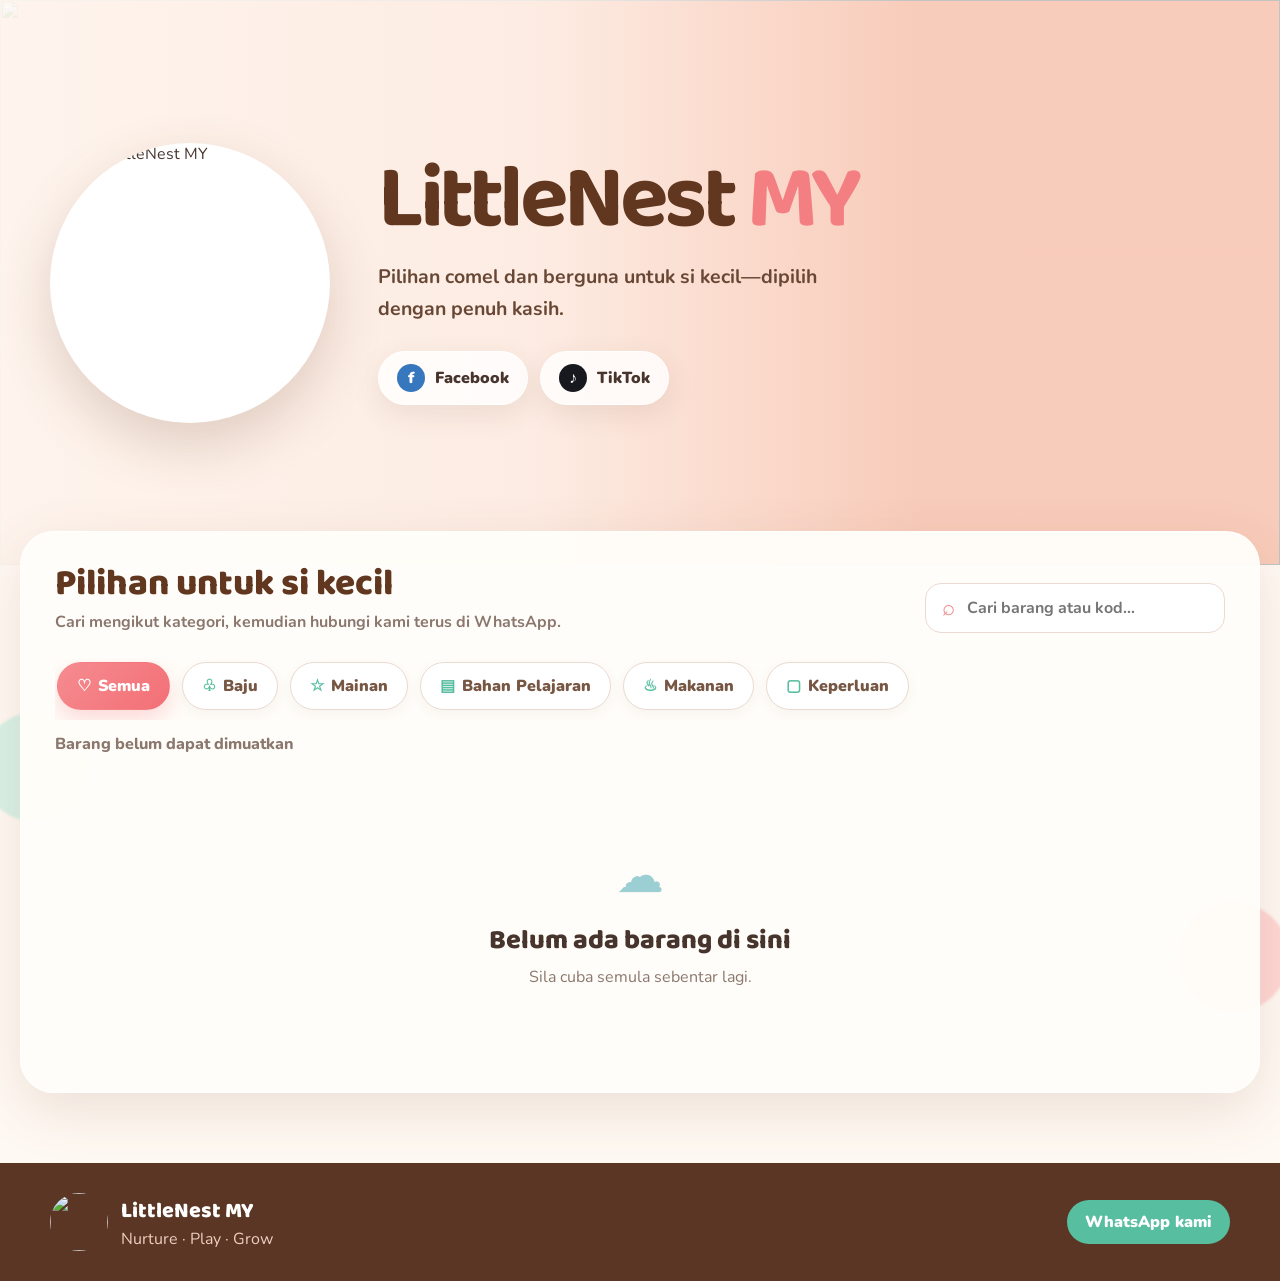
==== index.html @ b694c058 "Publish LittleNest storefront and Manager" ====
<!doctype html>
<html lang="ms">
<head>
  <meta charset="utf-8">
  <meta name="viewport" content="width=device-width,initial-scale=1">
  <meta name="theme-color" content="#f7a6a8">
  <meta name="description" content="LittleNest MY — pilihan ceria untuk si kecil.">
  <title>LittleNest MY | Kedai Si Kecil</title>
  <link rel="preconnect" href="https://fonts.googleapis.com">
  <link rel="preconnect" href="https://fonts.gstatic.com" crossorigin>
  <link href="https://fonts.googleapis.com/css2?family=Baloo+2:wght@600;700;800&family=Nunito:wght@400;600;700;800;900&display=swap" rel="stylesheet">
  <link rel="stylesheet" href="styles.css?v=1">
  <link rel="stylesheet" href="fixes.css?v=1">
</head>
<body class="shop-page">
  <header class="shop-hero">
    <img class="hero-background" src="assets/nursery-hero.png" alt="" aria-hidden="true">
    <div class="hero-scrim"></div>
    <div class="hero-content">
      <img class="shop-logo" src="assets/littlenest-logo.png" alt="Logo LittleNest MY">
      <div class="hero-copy">
        <h1>LittleNest <span>MY</span></h1>
        <p>Pilihan comel dan berguna untuk si kecil—dipilih dengan penuh kasih.</p>
        <nav class="social-links" aria-label="Media sosial LittleNest MY">
          <a href="https://www.facebook.com/littlenestmy" target="_blank" rel="noopener"><span class="social-icon fb">f</span>Facebook</a>
          <a href="https://www.tiktok.com/@latifah.aliani1?_r=1&_t=ZS-98s2zbFcifA" target="_blank" rel="noopener"><span class="social-icon tt">♪</span>TikTok</a>
        </nav>
      </div>
    </div>
  </header>

  <main>
    <section class="catalog-shell" aria-labelledby="catalog-title">
      <div class="catalog-heading">
        <div><h2 id="catalog-title">Pilihan untuk si kecil</h2><p>Cari mengikut kategori, kemudian hubungi kami terus di WhatsApp.</p></div>
        <label class="shop-search"><span aria-hidden="true">⌕</span><input id="shop-search" type="search" placeholder="Cari barang atau kod…"></label>
      </div>
      <div class="category-tabs" id="category-tabs" aria-label="Kategori barang"></div>
      <p class="result-count" id="result-count"></p>
      <div class="product-grid" id="product-grid" aria-live="polite"></div>
      <div class="empty-state hidden" id="empty-state"><span>☁</span><h3>Belum ada barang di sini</h3><p>Cuba kategori lain atau datang semula nanti.</p></div>
    </section>
  </main>

  <footer class="shop-footer">
    <img src="assets/littlenest-logo.png" alt="">
    <div><strong>LittleNest MY</strong><p>Nurture · Play · Grow</p></div>
    <a href="https://wa.me/6011137302324" target="_blank" rel="noopener">WhatsApp kami</a>
  </footer>

  <script src="config.js?v=1"></script>
  <script type="module" src="shop.js?v=1"></script>
</body>
</html>
---- styles.css ----
:root{--cream:#fff9f3;--paper:#fffdf9;--pink:#f47f83;--pink-soft:#ffd7d4;--peach:#ffc58f;--mint:#58bea0;--mint-soft:#d9f2e7;--yellow:#f5c75f;--blue:#9ccfd3;--cocoa:#61371f;--ink:#47352d;--muted:#8b776d;--line:#eadbd1;--shadow:0 18px 55px rgba(125,79,52,.14);--radius:24px;--font-ui:"Nunito",sans-serif;--font-display:"Baloo 2",sans-serif}*{box-sizing:border-box}html{scroll-behavior:smooth}body{margin:0;font-family:var(--font-ui);color:var(--ink);background:var(--cream)}button,input,select{font:inherit}button,a{transition:.2s ease}a{color:inherit;text-decoration:none}.hidden{display:none!important}.shop-hero{position:relative;min-height:565px;overflow:hidden;background:#f8c9b7}.hero-background{position:absolute;inset:0;width:100%;height:100%;object-fit:cover}.hero-scrim{position:absolute;inset:0;background:linear-gradient(90deg,rgba(255,249,243,.9) 0%,rgba(255,249,243,.72) 42%,rgba(255,249,243,.05) 72%)}.hero-content{position:relative;z-index:1;width:min(1180px,calc(100% - 48px));min-height:565px;margin:auto;display:flex;align-items:center;gap:48px}.shop-logo{width:280px;aspect-ratio:1;border-radius:50%;box-shadow:0 22px 55px rgba(107,61,36,.2);background:#fff}.hero-copy{max-width:545px}.hero-copy h1{font-family:var(--font-display);font-size:clamp(3.5rem,7vw,6.2rem);line-height:.9;margin:0 0 20px;color:var(--cocoa);letter-spacing:-.05em}.hero-copy h1 span{color:var(--pink)}.hero-copy p{font-size:1.22rem;line-height:1.65;max-width:500px;font-weight:700;color:#684735;margin:0 0 26px}.social-links{display:flex;gap:12px;flex-wrap:wrap}.social-links a{display:flex;align-items:center;gap:10px;padding:12px 18px;background:rgba(255,255,255,.8);border:1px solid rgba(255,255,255,.9);border-radius:999px;font-weight:900;box-shadow:0 9px 28px rgba(91,58,39,.1)}.social-links a:hover{transform:translateY(-2px);background:#fff}.social-icon{display:grid;place-items:center;width:28px;height:28px;border-radius:50%;color:#fff;font-weight:900}.social-icon.fb{background:#3777bd}.social-icon.tt{background:#17191e}.catalog-shell{width:min(1240px,calc(100% - 40px));margin:-34px auto 70px;position:relative;background:rgba(255,253,249,.96);border:1px solid rgba(255,255,255,.9);border-radius:34px;padding:34px;box-shadow:var(--shadow)}.catalog-shell:before,.catalog-shell:after{content:"";position:absolute;z-index:-1;width:110px;height:110px;border-radius:50%;filter:blur(1px)}.catalog-shell:before{background:var(--mint-soft);left:-40px;top:180px}.catalog-shell:after{background:var(--pink-soft);right:-30px;bottom:80px}.catalog-heading{display:flex;justify-content:space-between;gap:24px;align-items:end;margin-bottom:26px}.catalog-heading h2{font:800 2.3rem/1 var(--font-display);color:var(--cocoa);margin:0}.catalog-heading p{margin:8px 0 0;color:var(--muted);font-weight:700}.shop-search,.manager-search{display:flex;align-items:center;gap:10px;border:1px solid var(--line);background:#fff;border-radius:16px;padding:0 16px;height:50px;min-width:300px}.shop-search span,.manager-search span{font-size:1.4rem;color:var(--pink)}.shop-search input,.manager-search input{border:0;outline:0;background:transparent;width:100%;font-weight:700;color:var(--ink)}.category-tabs{display:flex;gap:12px;overflow-x:auto;padding:3px 2px 10px;scrollbar-width:thin}.category-tabs button{border:1px solid var(--line);background:#fff;color:#775743;border-radius:999px;padding:12px 19px;font-weight:900;white-space:nowrap;cursor:pointer;box-shadow:0 4px 13px rgba(99,62,38,.05)}.category-tabs button span{margin-right:7px;color:var(--mint)}.category-tabs button:hover{transform:translateY(-2px);border-color:var(--pink)}.category-tabs button.active{background:linear-gradient(135deg,#f58c90,#f36f76);border-color:transparent;color:#fff;box-shadow:0 10px 22px rgba(244,127,131,.28)}.category-tabs button.active span{color:#fff}.result-count{font-weight:800;color:var(--muted);margin:13px 0 18px}.product-grid{display:grid;grid-template-columns:repeat(4,minmax(0,1fr));gap:20px}.product-card{background:#fff;border:1px solid #eee0d8;border-radius:22px;overflow:hidden;display:flex;flex-direction:column;box-shadow:0 10px 30px rgba(105,67,43,.08);min-width:0}.product-card:hover{transform:translateY(-5px);box-shadow:0 18px 36px rgba(105,67,43,.14)}.product-image{position:relative;aspect-ratio:1/1;background:#f8eee7;overflow:hidden}.product-image img{width:100%;height:100%;object-fit:cover}.sold-out .product-image img{filter:grayscale(.85) brightness(.75)}.sold-label{position:absolute;inset:50% auto auto 50%;transform:translate(-50%,-50%);padding:10px 18px;background:rgba(57,49,46,.86);color:#fff;border-radius:999px;font-weight:900;white-space:nowrap}.product-info{padding:17px;display:flex;flex-direction:column;flex:1}.product-code{font-size:.78rem;color:var(--muted);font-weight:900;letter-spacing:.05em}.product-info h3{font-size:1rem;line-height:1.4;margin:7px 0 12px;min-height:2.8em}.product-price{color:var(--pink);font-size:1.3rem;margin-top:auto}.product-stock{margin:6px 0 13px;color:var(--mint);font-weight:800}.product-stock.zero{color:#d96565}.whatsapp-button{display:flex;align-items:center;justify-content:center;gap:8px;background:linear-gradient(135deg,#4bc18f,#5bbf9f);color:#fff;border-radius:12px;padding:11px;font-weight:900}.whatsapp-button:hover{filter:saturate(1.1);transform:translateY(-1px)}.whatsapp-button.disabled{pointer-events:none;background:#d7d3d1;color:#9c9693}.empty-state{text-align:center;padding:70px 20px}.empty-state>span{font-size:3rem;color:var(--blue)}.empty-state h3{font:800 1.7rem var(--font-display);margin:10px 0 4px}.empty-state p{margin:0;color:var(--muted)}.shop-footer{display:flex;align-items:center;gap:13px;padding:30px max(24px,calc((100% - 1180px)/2));background:#5b3624;color:#fff}.shop-footer img{width:58px;height:58px;border-radius:50%}.shop-footer strong{font:800 1.35rem var(--font-display)}.shop-footer p{margin:0;color:#edcec0}.shop-footer a{margin-left:auto;background:var(--mint);padding:11px 18px;border-radius:999px;font-weight:900}
.manager-page{background:#fff8f3;min-height:100vh}.manager-login{min-height:100vh;display:grid;place-items:center;position:relative;overflow:hidden;background:#f8c9b7}.login-scene{position:absolute;inset:0;background:url("assets/nursery-hero.png") center/cover}.login-scene:after{content:"";position:absolute;inset:0;background:rgba(255,248,243,.42);backdrop-filter:blur(2px)}.login-card{position:relative;width:min(440px,calc(100% - 32px));padding:34px;background:rgba(255,255,255,.94);border:1px solid rgba(255,255,255,.9);border-radius:30px;box-shadow:0 24px 70px rgba(110,67,42,.22);text-align:center}.login-card img{width:112px;height:112px;border-radius:50%;box-shadow:0 9px 25px rgba(99,57,34,.15)}.login-card h1{font:800 2.25rem var(--font-display);margin:12px 0 0;color:var(--cocoa)}.login-card>p{margin:3px 0 24px;color:var(--muted);font-weight:700}.login-card label,.product-drawer label{display:grid;text-align:left;gap:7px;font-weight:900;font-size:.88rem;margin:14px 0}.login-card input,.product-drawer input,.product-drawer select{width:100%;border:1px solid var(--line);border-radius:13px;padding:13px 14px;background:#fff;outline:0;color:var(--ink)}.login-card input:focus,.product-drawer input:focus,.product-drawer select:focus{border-color:var(--pink);box-shadow:0 0 0 4px rgba(244,127,131,.12)}.primary-button{border:0;border-radius:13px;padding:13px 19px;background:linear-gradient(135deg,#f58c90,#f16e77);color:#fff;font-weight:900;cursor:pointer;box-shadow:0 9px 20px rgba(244,127,131,.22)}.primary-button:hover{transform:translateY(-1px);filter:saturate(1.08)}.login-card .primary-button{width:100%;margin-top:5px}.form-note{min-height:20px!important;margin:9px 0!important;color:#d64f54!important}.install-button{border:1px solid var(--pink);background:transparent;color:#d85e65;border-radius:12px;padding:10px 15px;font-weight:900;cursor:pointer}.login-card .install-button{width:100%;margin:8px 0 16px}.login-card>a{font-weight:800;color:#a66d52}.manager-app{display:grid;grid-template-columns:245px 1fr;min-height:100vh}.manager-sidebar{position:sticky;top:0;height:100vh;padding:24px 16px;background:#fffdf9;border-right:1px solid var(--line);display:flex;flex-direction:column}.manager-brand{display:flex;align-items:center;gap:10px;padding:2px 4px 22px}.manager-brand img{width:56px;height:56px;border-radius:50%}.manager-brand strong{font:800 1.3rem var(--font-display);color:var(--cocoa)}.manager-brand span,.manager-header h1 span{color:var(--pink)}.manager-sidebar nav{display:grid;gap:9px}.manager-sidebar nav>*{display:flex;align-items:center;gap:12px;border:0;background:transparent;color:#6b574b;border-radius:14px;padding:13px;font-weight:900;text-align:left;cursor:pointer}.manager-sidebar nav .active{background:#fff0eb;color:#e35e64}.sidebar-art{margin-top:auto;text-align:center;padding:24px 10px;background:linear-gradient(155deg,#fff1e6,#e3f5ee);border-radius:22px;color:#8c654f}.sidebar-art span{font-size:3rem;color:var(--yellow);filter:drop-shadow(0 7px 8px rgba(130,88,42,.18))}.sidebar-art p{font-size:.74rem;font-weight:900}.manager-user{display:flex;align-items:center;gap:9px;margin-top:12px;padding:11px;border:1px solid var(--line);border-radius:16px}.manager-user>span{display:grid;place-items:center;width:34px;height:34px;border-radius:50%;background:var(--mint-soft);color:#328d74;font-weight:900}.manager-user div{display:grid;min-width:0}.manager-user strong{font-size:.8rem}.manager-user small{max-width:115px;overflow:hidden;text-overflow:ellipsis}.manager-user button{margin-left:auto;border:0;background:none;cursor:pointer}.manager-main{padding:34px;min-width:0;background:radial-gradient(circle at 95% 5%,rgba(217,242,231,.8),transparent 22%),#fffaf6}.manager-header{display:flex;align-items:center;justify-content:space-between;gap:20px;margin-bottom:24px}.manager-header h1{font:800 2.65rem/1 var(--font-display);margin:0;color:var(--cocoa)}.manager-header p{margin:5px 0 0;color:var(--muted);font-weight:700}.manager-header-actions{display:flex;align-items:center;gap:10px}.manager-header-actions>a{font-weight:900;color:#418d7b;padding:10px}.manager-controls{display:grid;grid-template-columns:minmax(260px,1fr) auto auto;gap:15px;align-items:center;background:#fff;border:1px solid var(--line);border-radius:20px;padding:16px;margin-bottom:18px}.manager-search{min-width:0}.category-tabs.compact{max-width:610px;padding-bottom:3px}.category-tabs.compact button{padding:9px 13px;font-size:.83rem}.manager-total{display:flex;align-items:center;gap:10px;padding:8px 12px;border-left:1px solid var(--line)}.manager-total small{font-weight:800;color:var(--muted)}.manager-total strong{font:800 1.8rem var(--font-display);color:var(--pink)}.manager-list-shell{background:#fff;border:1px solid var(--line);border-radius:20px;overflow:hidden;box-shadow:0 13px 34px rgba(105,67,43,.06)}.manager-list-head,.manager-row{display:grid;grid-template-columns:minmax(280px,2fr) .7fr .8fr 1fr .8fr 1.25fr;gap:14px;align-items:center}.manager-list-head{padding:13px 17px;background:#fff5ef;color:#846e61;text-transform:uppercase;font-size:.68rem;font-weight:900;letter-spacing:.06em}.manager-row{padding:12px 17px;border-top:1px solid #f0e5de;font-size:.84rem}.manager-product{display:flex;align-items:center;gap:11px;min-width:0}.manager-product img{width:54px;height:54px;border-radius:12px;object-fit:cover;background:#f8eee7}.manager-product div{display:grid;min-width:0}.manager-product small{color:var(--pink);font-weight:900}.manager-product strong{overflow:hidden;text-overflow:ellipsis;white-space:nowrap}.row-price{color:#d85e65}.stock-control{display:flex;align-items:center;gap:7px}.stock-control button{width:27px;height:27px;border:1px solid var(--line);border-radius:8px;background:#fff;cursor:pointer;font-weight:900;color:#4c9f85}.status{justify-self:start;padding:6px 9px;border-radius:999px;font-size:.7rem;font-weight:900}.status.active{background:#e0f3e9;color:#31805f}.status.hidden-status{background:#eeeae7;color:#7d746f}.row-actions{display:flex;gap:6px;flex-wrap:wrap}.row-actions button{border:1px solid #eadbd1;background:#fff;border-radius:8px;padding:6px 8px;font-weight:900;font-size:.7rem;cursor:pointer;color:#6d594e}.row-actions button:hover{border-color:var(--pink);color:var(--pink)}.row-actions .delete{color:#d45358}.drawer-backdrop{position:fixed;inset:0;background:rgba(75,48,34,.28);z-index:20;backdrop-filter:blur(2px)}.product-drawer{position:fixed;z-index:21;right:0;top:0;width:min(440px,100%);height:100vh;background:#fffdfb;box-shadow:-18px 0 60px rgba(96,60,38,.18);transform:translateX(102%);transition:.25s ease;overflow:auto}.product-drawer.open{transform:translateX(0)}.product-drawer>header{position:sticky;top:0;background:rgba(255,253,251,.95);backdrop-filter:blur(12px);display:flex;justify-content:space-between;align-items:start;padding:24px 25px 17px;border-bottom:1px solid var(--line);z-index:1}.product-drawer h2{font:800 1.65rem var(--font-display);margin:0;color:var(--pink)}.product-drawer header p{margin:2px 0;color:var(--muted);font-size:.82rem}.product-drawer header button{border:0;background:none;font-size:1.7rem;cursor:pointer;color:#87746a}.product-drawer form{padding:8px 25px 25px}.form-pair{display:grid;grid-template-columns:1fr 1fr;gap:12px}.image-fieldset{border:0;padding:0;margin:18px 0}.image-fieldset legend{font-size:.88rem;font-weight:900}.upload-zone{display:grid!important;place-items:center;gap:4px!important;margin-top:8px!important;padding:25px;border:2px dashed #f0b3b1;border-radius:16px;color:#866c60;cursor:pointer}.upload-zone input{display:none}.upload-zone span{font-size:2rem;color:var(--pink)}.upload-zone small{font-weight:700;color:var(--muted)}.image-preview{position:relative;margin-top:10px}.image-preview img{width:100%;height:180px;object-fit:cover;border-radius:15px}.image-preview button{position:absolute;right:8px;bottom:8px;border:0;background:#fff;color:#ce565b;border-radius:9px;padding:7px 10px;font-weight:900}.visibility-toggle{display:flex!important;align-items:center;gap:12px!important;border:1px solid var(--line);border-radius:15px;padding:13px}.visibility-toggle input{width:20px;height:20px;accent-color:var(--mint)}.visibility-toggle span{display:grid}.visibility-toggle small{color:var(--muted)}.product-drawer footer,.confirm-modal footer{display:flex;justify-content:flex-end;gap:9px;margin-top:20px}.secondary-button,.danger-button{border:1px solid var(--line);border-radius:12px;padding:11px 16px;background:#fff;font-weight:900;cursor:pointer}.danger-button{background:#da575c;border-color:#da575c;color:#fff}.confirm-modal{position:fixed;inset:0;z-index:30;display:grid;place-items:center;background:rgba(75,48,34,.35);padding:20px}.confirm-modal>div{width:min(390px,100%);background:#fff;border-radius:22px;padding:24px;box-shadow:var(--shadow)}.confirm-modal h2{font:800 1.6rem var(--font-display);margin:0}.toast{position:fixed;z-index:40;left:50%;bottom:24px;transform:translate(-50%,140%);background:#40352f;color:#fff;padding:12px 18px;border-radius:999px;font-weight:900;transition:.25s}.toast.show{transform:translate(-50%,0)}.toast.error{background:#cc4e54}.install-help-dialog{border:0;border-radius:24px;padding:0;box-shadow:var(--shadow);max-width:390px}.install-help-dialog::backdrop{background:rgba(73,48,35,.35)}.install-help-dialog>div{padding:28px;text-align:center}.install-help-dialog img{width:90px;border-radius:50%}.install-help-dialog h2{font:800 1.6rem var(--font-display);margin:8px}.install-help-dialog p{color:var(--muted);line-height:1.55}.install-help-dialog button{border:0;border-radius:11px;background:var(--pink);color:#fff;padding:10px 22px;font-weight:900}
@media(max-width:1100px){.product-grid{grid-template-columns:repeat(3,1fr)}.manager-app{grid-template-columns:76px 1fr}.manager-sidebar{padding:18px 9px}.manager-brand strong,.manager-sidebar nav span,.sidebar-art,.manager-user div{display:none}.manager-brand{justify-content:center}.manager-sidebar nav>*{justify-content:center;font-size:1.15rem}.manager-user{justify-content:center;padding:7px}.manager-user button{display:none}.manager-controls{grid-template-columns:1fr}.category-tabs.compact{max-width:100%}.manager-total{border-left:0}.manager-list-head{display:none}.manager-row{grid-template-columns:minmax(220px,2fr) .7fr .8fr 1fr}.manager-row>span.status,.manager-row>span:not(.status){display:none}.row-actions{grid-column:1/-1}.manager-header{align-items:start}.manager-header-actions{flex-wrap:wrap;justify-content:flex-end}}
@media(max-width:780px){.shop-hero,.hero-content{min-height:680px}.hero-background{object-position:60% center}.hero-scrim{background:linear-gradient(rgba(255,249,243,.5),rgba(255,249,243,.93) 55%,rgba(255,249,243,.98))}.hero-content{flex-direction:column;justify-content:end;text-align:center;padding:70px 0 60px;gap:17px}.shop-logo{width:180px}.hero-copy h1{font-size:3.8rem}.hero-copy p{font-size:1rem}.social-links{justify-content:center}.catalog-shell{width:calc(100% - 22px);padding:21px;margin-top:-25px}.catalog-heading{display:grid}.shop-search{min-width:0}.product-grid{grid-template-columns:repeat(2,1fr);gap:12px}.product-info{padding:13px}.product-info h3{font-size:.9rem}.shop-footer{align-items:flex-start;flex-wrap:wrap}.shop-footer a{width:100%;margin:8px 0 0;text-align:center}.manager-main{padding:18px}.manager-header{display:grid}.manager-header-actions{justify-content:flex-start}.manager-header h1{font-size:2rem}.manager-row{grid-template-columns:1fr auto auto;padding:11px}.manager-row>span,.manager-row>.row-price{display:none}.manager-product strong{white-space:normal}.manager-controls{padding:12px}.manager-header-actions .install-button,.manager-header-actions>a{display:none}}
@media(max-width:520px){.hero-content{width:calc(100% - 28px)}.hero-copy h1{font-size:3.15rem}.catalog-heading h2{font-size:1.9rem}.product-grid{grid-template-columns:1fr}.product-card{display:grid;grid-template-columns:125px 1fr}.product-image{height:100%;aspect-ratio:auto}.product-info h3{min-height:0}.manager-app{grid-template-columns:1fr;padding-bottom:68px}.manager-sidebar{position:fixed;z-index:10;top:auto;bottom:0;width:100%;height:64px;display:flex;flex-direction:row;align-items:center;border-right:0;border-top:1px solid var(--line);padding:8px 15px}.manager-brand,.manager-user{display:none}.manager-sidebar nav{width:100%;grid-template-columns:1fr 1fr}.manager-sidebar nav>*{padding:9px}.manager-main{padding:15px}.manager-header-actions .primary-button{width:100%}.manager-row{grid-template-columns:1fr auto}.stock-control{grid-row:2;grid-column:2}.row-actions{grid-column:1/-1}.form-pair{grid-template-columns:1fr}}
@media(prefers-reduced-motion:reduce){*,*:before,*:after{scroll-behavior:auto!important;transition:none!important}}
---- fixes.css ----
body{overflow-x:hidden}
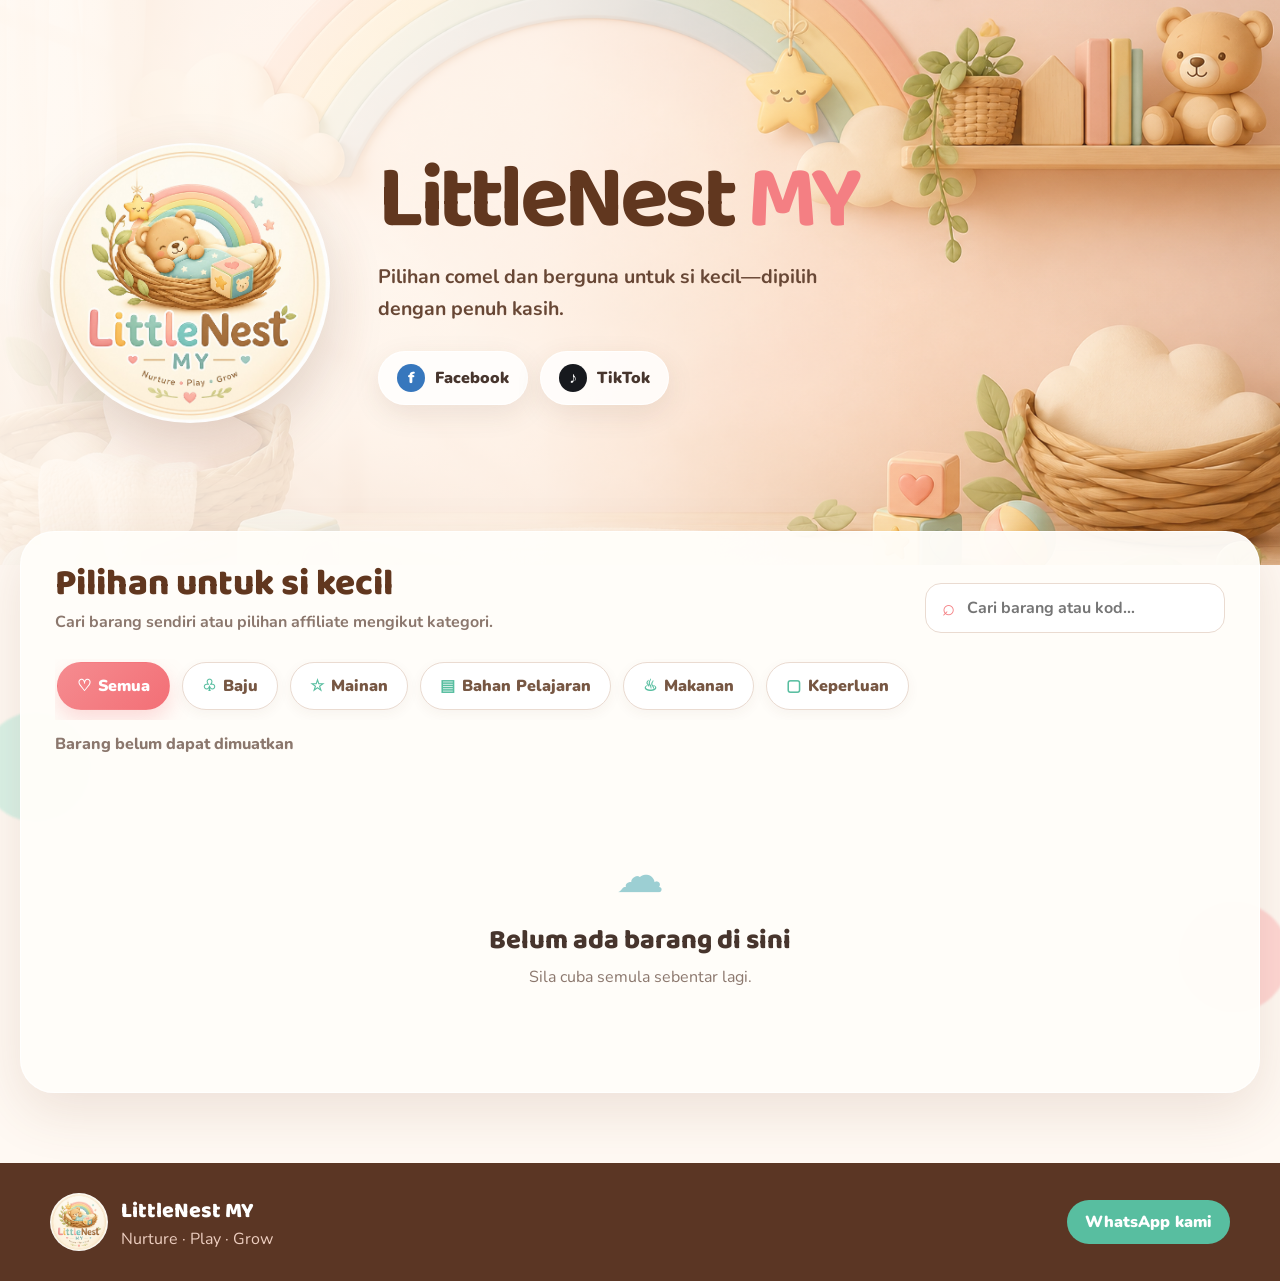
==== commit a0720932: "Add six baby clothing products" ====
--- a/index.html
+++ b/index.html
@@ -9,8 +9,8 @@
   <link rel="preconnect" href="https://fonts.googleapis.com">
   <link rel="preconnect" href="https://fonts.gstatic.com" crossorigin>
   <link href="https://fonts.googleapis.com/css2?family=Baloo+2:wght@600;700;800&family=Nunito:wght@400;600;700;800;900&display=swap" rel="stylesheet">
-  <link rel="stylesheet" href="styles.css?v=1">
-  <link rel="stylesheet" href="fixes.css?v=1">
+  <link rel="stylesheet" href="styles.css?v=4">
+  <link rel="stylesheet" href="fixes.css?v=4">
 </head>
 <body class="shop-page">
   <header class="shop-hero">
@@ -32,7 +32,7 @@
   <main>
     <section class="catalog-shell" aria-labelledby="catalog-title">
       <div class="catalog-heading">
-        <div><h2 id="catalog-title">Pilihan untuk si kecil</h2><p>Cari mengikut kategori, kemudian hubungi kami terus di WhatsApp.</p></div>
+        <div><h2 id="catalog-title">Pilihan untuk si kecil</h2><p>Cari barang sendiri atau pilihan affiliate mengikut kategori.</p></div>
         <label class="shop-search"><span aria-hidden="true">⌕</span><input id="shop-search" type="search" placeholder="Cari barang atau kod…"></label>
       </div>
       <div class="category-tabs" id="category-tabs" aria-label="Kategori barang"></div>
@@ -45,10 +45,9 @@
   <footer class="shop-footer">
     <img src="assets/littlenest-logo.png" alt="">
     <div><strong>LittleNest MY</strong><p>Nurture · Play · Grow</p></div>
-    <a href="https://wa.me/6011137302324" target="_blank" rel="noopener">WhatsApp kami</a>
+    <a href="https://wa.me/601137302324" target="_blank" rel="noopener">WhatsApp kami</a>
   </footer>
-
-  <script src="config.js?v=1"></script>
-  <script type="module" src="shop.js?v=1"></script>
+  <script src="config.js?v=5"></script>
+  <script type="module" src="shop.js?v=7"></script>
 </body>
 </html>
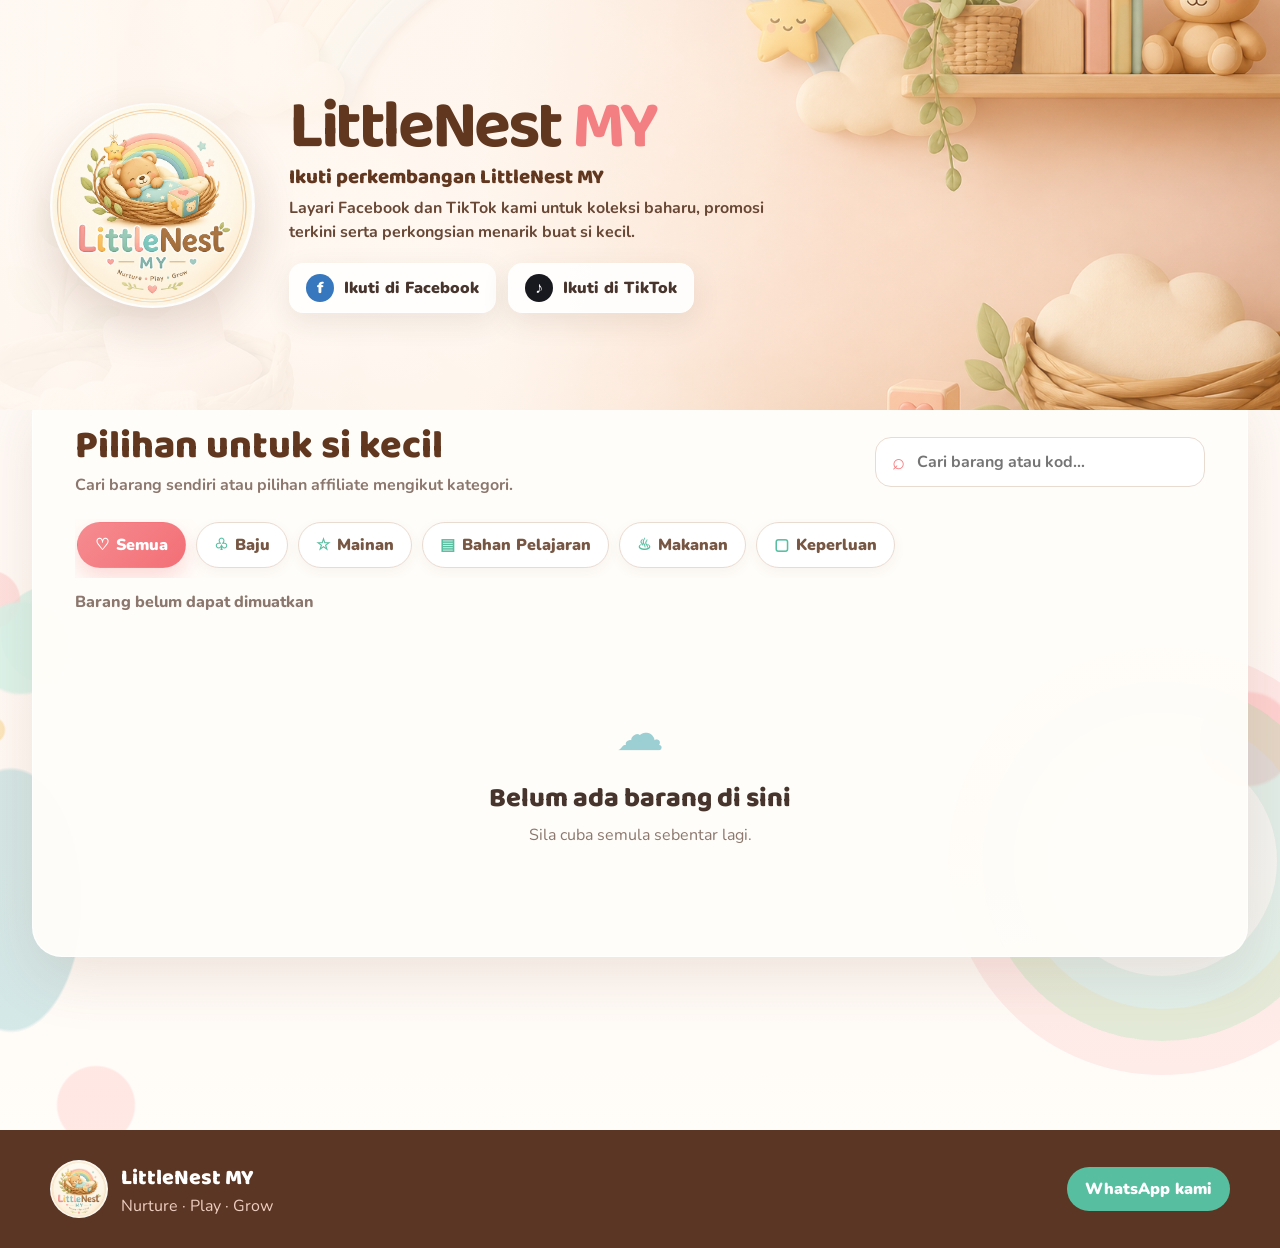
==== commit 1a0b4024: "Polish LittleNest storefront layout" ====
--- a/index.html
+++ b/index.html
@@ -9,7 +9,7 @@
   <link rel="preconnect" href="https://fonts.googleapis.com">
   <link rel="preconnect" href="https://fonts.gstatic.com" crossorigin>
   <link href="https://fonts.googleapis.com/css2?family=Baloo+2:wght@600;700;800&family=Nunito:wght@400;600;700;800;900&display=swap" rel="stylesheet">
-  <link rel="stylesheet" href="styles.css?v=4">
+  <link rel="stylesheet" href="styles.css?v=5">
   <link rel="stylesheet" href="fixes.css?v=4">
 </head>
 <body class="shop-page">
@@ -20,10 +20,11 @@
       <img class="shop-logo" src="assets/littlenest-logo.png" alt="Logo LittleNest MY">
       <div class="hero-copy">
         <h1>LittleNest <span>MY</span></h1>
-        <p>Pilihan comel dan berguna untuk si kecil—dipilih dengan penuh kasih.</p>
+        <h2>Ikuti perkembangan LittleNest MY</h2>
+        <p>Layari Facebook dan TikTok kami untuk koleksi baharu, promosi terkini serta perkongsian menarik buat si kecil.</p>
         <nav class="social-links" aria-label="Media sosial LittleNest MY">
-          <a href="https://www.facebook.com/littlenestmy" target="_blank" rel="noopener"><span class="social-icon fb">f</span>Facebook</a>
-          <a href="https://www.tiktok.com/@latifah.aliani1?_r=1&_t=ZS-98s2zbFcifA" target="_blank" rel="noopener"><span class="social-icon tt">♪</span>TikTok</a>
+          <a href="https://www.facebook.com/littlenestmy" target="_blank" rel="noopener"><span class="social-icon fb">f</span>Ikuti di Facebook</a>
+          <a href="https://www.tiktok.com/@latifah.aliani1?_r=1&_t=ZS-98s2zbFcifA" target="_blank" rel="noopener"><span class="social-icon tt">♪</span>Ikuti di TikTok</a>
         </nav>
       </div>
     </div>
@@ -47,7 +48,7 @@
     <div><strong>LittleNest MY</strong><p>Nurture · Play · Grow</p></div>
     <a href="https://wa.me/601137302324" target="_blank" rel="noopener">WhatsApp kami</a>
   </footer>
-  <script src="config.js?v=5"></script>
-  <script type="module" src="shop.js?v=7"></script>
+  <script src="config.js?v=6"></script>
+  <script type="module" src="shop.js?v=8"></script>
 </body>
 </html>
--- a/styles.css
+++ b/styles.css
@@ -3,4 +3,75 @@
 @media(max-width:1100px){.product-grid{grid-template-columns:repeat(3,1fr)}.manager-app{grid-template-columns:76px 1fr}.manager-sidebar{padding:18px 9px}.manager-brand strong,.manager-sidebar nav span,.sidebar-art,.manager-user div{display:none}.manager-brand{justify-content:center}.manager-sidebar nav>*{justify-content:center;font-size:1.15rem}.manager-user{justify-content:center;padding:7px}.manager-user button{display:none}.manager-controls{grid-template-columns:1fr}.category-tabs.compact{max-width:100%}.manager-total{border-left:0}.manager-list-head{display:none}.manager-row{grid-template-columns:minmax(220px,2fr) .7fr .8fr 1fr}.manager-row>span.status,.manager-row>span:not(.status){display:none}.row-actions{grid-column:1/-1}.manager-header{align-items:start}.manager-header-actions{flex-wrap:wrap;justify-content:flex-end}}
 @media(max-width:780px){.shop-hero,.hero-content{min-height:680px}.hero-background{object-position:60% center}.hero-scrim{background:linear-gradient(rgba(255,249,243,.5),rgba(255,249,243,.93) 55%,rgba(255,249,243,.98))}.hero-content{flex-direction:column;justify-content:end;text-align:center;padding:70px 0 60px;gap:17px}.shop-logo{width:180px}.hero-copy h1{font-size:3.8rem}.hero-copy p{font-size:1rem}.social-links{justify-content:center}.catalog-shell{width:calc(100% - 22px);padding:21px;margin-top:-25px}.catalog-heading{display:grid}.shop-search{min-width:0}.product-grid{grid-template-columns:repeat(2,1fr);gap:12px}.product-info{padding:13px}.product-info h3{font-size:.9rem}.shop-footer{align-items:flex-start;flex-wrap:wrap}.shop-footer a{width:100%;margin:8px 0 0;text-align:center}.manager-main{padding:18px}.manager-header{display:grid}.manager-header-actions{justify-content:flex-start}.manager-header h1{font-size:2rem}.manager-row{grid-template-columns:1fr auto auto;padding:11px}.manager-row>span,.manager-row>.row-price{display:none}.manager-product strong{white-space:normal}.manager-controls{padding:12px}.manager-header-actions .install-button,.manager-header-actions>a{display:none}}
 @media(max-width:520px){.hero-content{width:calc(100% - 28px)}.hero-copy h1{font-size:3.15rem}.catalog-heading h2{font-size:1.9rem}.product-grid{grid-template-columns:1fr}.product-card{display:grid;grid-template-columns:125px 1fr}.product-image{height:100%;aspect-ratio:auto}.product-info h3{min-height:0}.manager-app{grid-template-columns:1fr;padding-bottom:68px}.manager-sidebar{position:fixed;z-index:10;top:auto;bottom:0;width:100%;height:64px;display:flex;flex-direction:row;align-items:center;border-right:0;border-top:1px solid var(--line);padding:8px 15px}.manager-brand,.manager-user{display:none}.manager-sidebar nav{width:100%;grid-template-columns:1fr 1fr}.manager-sidebar nav>*{padding:9px}.manager-main{padding:15px}.manager-header-actions .primary-button{width:100%}.manager-row{grid-template-columns:1fr auto}.stock-control{grid-row:2;grid-column:2}.row-actions{grid-column:1/-1}.form-pair{grid-template-columns:1fr}}
+
+/* Hybrid catalogue: own products, Shopee and TikTok */
+.source-fieldset{border:0;padding:0;margin:16px 0}.source-fieldset legend{font-size:.88rem;font-weight:900;margin-bottom:9px}.source-selector{display:grid;grid-template-columns:repeat(3,1fr);gap:8px}.source-selector label{margin:0!important;cursor:pointer}.source-selector input{position:absolute;opacity:0;pointer-events:none}.source-selector span{min-height:92px;display:flex;flex-direction:column;align-items:center;justify-content:center;gap:2px;padding:10px 6px;border:1px solid var(--line);border-radius:15px;background:#fff;text-align:center}.source-selector b{font-size:1.25rem}.source-selector strong{font-size:.78rem}.source-selector small{font-size:.65rem;color:var(--muted);font-weight:700}.source-selector input:checked+span{border-color:var(--pink);background:#fff0ec;box-shadow:0 0 0 3px rgba(244,127,131,.12);color:#d75b62}.affiliate-link-panel{padding:3px 14px 14px;margin:5px 0 14px;border:1px solid #f2c6c2;border-radius:17px;background:linear-gradient(145deg,#fff7f3,#f4fbf8)}.lookup-button{width:100%;border:0;border-radius:12px;padding:12px 14px;background:linear-gradient(135deg,#5cc8aa,#63b9c2);color:#fff;font-weight:900;cursor:pointer}.lookup-button:disabled{opacity:.65;cursor:wait}.lookup-note{font-size:.75rem!important;line-height:1.45;color:var(--muted);font-weight:700;margin:9px 0 0!important}.lookup-note.success{color:#287d62}.lookup-note.warning{color:#b56a32}.lookup-note.loading{color:#397e86}.price-current-toggle{display:flex!important;align-items:center;gap:11px!important;padding:11px 13px;border:1px solid var(--line);border-radius:14px;background:#fff}.price-current-toggle input{width:19px;height:19px;accent-color:var(--pink)}.price-current-toggle span{display:grid}.price-current-toggle small{font-weight:700;color:var(--muted)}.source-badge{display:inline-flex;width:max-content;align-items:center;border-radius:999px;padding:3px 7px;margin-top:3px;font-size:.62rem;font-weight:900;background:#f0ebe7;color:#6e5d54}.source-badge.own{background:#e1f4eb;color:#287b60}.source-badge.shopee,.platform-label.shopee{background:#fff0e9;color:#e15324}.source-badge.tiktok,.platform-label.tiktok{background:#e9f8f7;color:#176c70}.platform-label{position:absolute;left:10px;top:10px;padding:7px 10px;border-radius:999px;font-size:.72rem;font-weight:900;box-shadow:0 5px 15px rgba(67,46,34,.12)}.affiliate-stock{font-size:.78rem;color:var(--muted)}.whatsapp-button.shopee{background:linear-gradient(135deg,#f06a3b,#ee4d2d)}.whatsapp-button.tiktok{background:linear-gradient(135deg,#25282f,#111317);box-shadow:inset 3px 0 #25f4ee,inset -3px 0 #fe2c55}.image-url-field{margin-top:-5px!important}
+
+@media(max-width:520px){.source-selector{grid-template-columns:1fr}.source-selector span{min-height:65px;display:grid;grid-template-columns:32px 1fr;text-align:left;justify-items:start}.source-selector b{grid-row:1/3}.source-selector small{grid-column:2}.product-drawer form{padding-inline:18px}.product-drawer>header{padding-inline:18px}}
+.source-selector label{position:relative}.source-selector input{left:2px;top:2px;width:1px!important;height:1px!important;pointer-events:auto}
 @media(prefers-reduced-motion:reduce){*,*:before,*:after{scroll-behavior:auto!important;transition:none!important}}
+
+/* Storefront final polish — full-width nursery hero and wider catalogue */
+.shop-page .shop-hero{min-height:410px;background:#f8c9b7}
+.shop-page .hero-background{object-position:center 48%}
+.shop-page .hero-scrim{background:linear-gradient(90deg,rgba(255,249,243,.96) 0%,rgba(255,249,243,.88) 38%,rgba(255,249,243,.22) 67%,rgba(255,249,243,.03) 100%)}
+.shop-page .hero-content{width:min(1180px,calc(100% - 56px));min-height:410px;gap:34px;padding:28px 0}
+.shop-page .shop-logo{width:205px;box-shadow:0 18px 45px rgba(107,61,36,.19)}
+.shop-page .hero-copy{max-width:535px}
+.shop-page .hero-copy h1{font-size:clamp(3.6rem,5.3vw,5.2rem);margin-bottom:7px}
+.shop-page .hero-copy h2{margin:0 0 5px;font:800 1.28rem/1.25 var(--font-display);color:var(--cocoa)}
+.shop-page .hero-copy p{font-size:1rem;line-height:1.55;max-width:515px;margin-bottom:18px}
+.shop-page .social-links a{padding:10px 16px;background:rgba(255,255,255,.9);border-color:#fff;border-radius:14px}
+.shop-page main{position:relative;isolation:isolate;overflow:hidden;min-height:720px;padding-bottom:1px;background:linear-gradient(180deg,#fffaf6 0%,#fff8f3 58%,#fffdf9 100%)}
+.shop-page main:before,.shop-page main:after{content:"";position:absolute;z-index:-1;pointer-events:none}
+.shop-page main:before{left:-44px;top:130px;width:250px;height:650px;background:radial-gradient(circle at 35px 60px,rgba(255,215,212,.72) 0 28px,transparent 30px),radial-gradient(circle at 94px 95px,rgba(217,242,231,.82) 0 48px,transparent 50px),radial-gradient(circle at 36px 190px,rgba(245,199,95,.38) 0 12px,transparent 14px),radial-gradient(ellipse at 55px 360px,rgba(156,207,211,.43) 0 70px,transparent 72px),radial-gradient(circle at 140px 565px,rgba(255,215,212,.55) 0 38px,transparent 40px)}
+.shop-page main:after{right:-96px;bottom:55px;width:360px;height:360px;border-radius:50%;border:34px solid rgba(244,127,131,.13);box-shadow:inset 0 0 0 32px rgba(245,199,95,.13),inset 0 0 0 65px rgba(88,190,160,.12),inset 0 0 0 98px rgba(156,207,211,.12)}
+.shop-page .catalog-shell{width:min(1320px,calc(100% - 64px));margin:-24px auto 72px;padding:40px 42px;border-radius:30px;box-shadow:0 20px 58px rgba(125,79,52,.13)}
+.shop-page .catalog-shell:before{left:-58px;top:215px;width:92px;height:92px;background:rgba(217,242,231,.88)}
+.shop-page .catalog-shell:after{right:-48px;bottom:170px;width:94px;height:94px;background:rgba(255,215,212,.78)}
+.shop-page .catalog-heading{align-items:center;margin-bottom:23px}
+.shop-page .catalog-heading h2{font-size:2.45rem}
+.shop-page .shop-search{min-width:330px}
+.shop-page .category-tabs{gap:10px}
+.shop-page .category-tabs button{padding:11px 17px}
+.shop-page .product-grid{grid-template-columns:repeat(4,minmax(0,1fr));gap:24px}
+.shop-page .product-card{border-radius:20px}
+.shop-page .product-info{padding:18px}
+.shop-page .product-info h3{font-size:1.02rem}
+
+@media(max-width:1100px){
+  .shop-page .shop-hero,.shop-page .hero-content{min-height:430px}
+  .shop-page .hero-content{width:min(900px,calc(100% - 42px))}
+  .shop-page .shop-logo{width:180px}
+  .shop-page .catalog-shell{width:calc(100% - 36px);padding:32px}
+  .shop-page .product-grid{grid-template-columns:repeat(3,minmax(0,1fr));gap:18px}
+}
+@media(max-width:780px){
+  .shop-page .shop-hero,.shop-page .hero-content{min-height:630px}
+  .shop-page .hero-background{object-position:66% center}
+  .shop-page .hero-scrim{background:linear-gradient(180deg,rgba(255,249,243,.35),rgba(255,249,243,.88) 44%,rgba(255,249,243,.98) 72%)}
+  .shop-page .hero-content{width:calc(100% - 32px);padding:45px 0 48px;gap:12px}
+  .shop-page .shop-logo{width:150px}
+  .shop-page .hero-copy h1{font-size:3.35rem;margin-bottom:4px}
+  .shop-page .hero-copy h2{font-size:1.15rem}
+  .shop-page .hero-copy p{font-size:.94rem;line-height:1.5;margin-bottom:15px}
+  .shop-page .social-links a{padding:9px 13px;font-size:.84rem}
+  .shop-page main:before,.shop-page main:after{display:none}
+  .shop-page .catalog-shell{width:calc(100% - 20px);margin-top:-20px;padding:24px 20px}
+  .shop-page .catalog-heading{display:grid}
+  .shop-page .catalog-heading h2{font-size:2rem}
+  .shop-page .shop-search{min-width:0;width:100%}
+  .shop-page .product-grid{grid-template-columns:repeat(2,minmax(0,1fr));gap:13px}
+}
+@media(max-width:520px){
+  .shop-page .shop-hero,.shop-page .hero-content{min-height:620px}
+  .shop-page .hero-content{justify-content:flex-end}
+  .shop-page .hero-copy h1{font-size:3rem}
+  .shop-page .social-links{display:grid;grid-template-columns:1fr 1fr;gap:8px}
+  .shop-page .social-links a{justify-content:center;padding:9px 10px}
+  .shop-page .social-icon{width:24px;height:24px}
+  .shop-page .catalog-shell{padding:21px 14px;border-radius:24px}
+  .shop-page .category-tabs button{padding:10px 14px}
+  .shop-page .product-grid{grid-template-columns:1fr}
+  .shop-page .product-card{grid-template-columns:132px minmax(0,1fr)}
+}
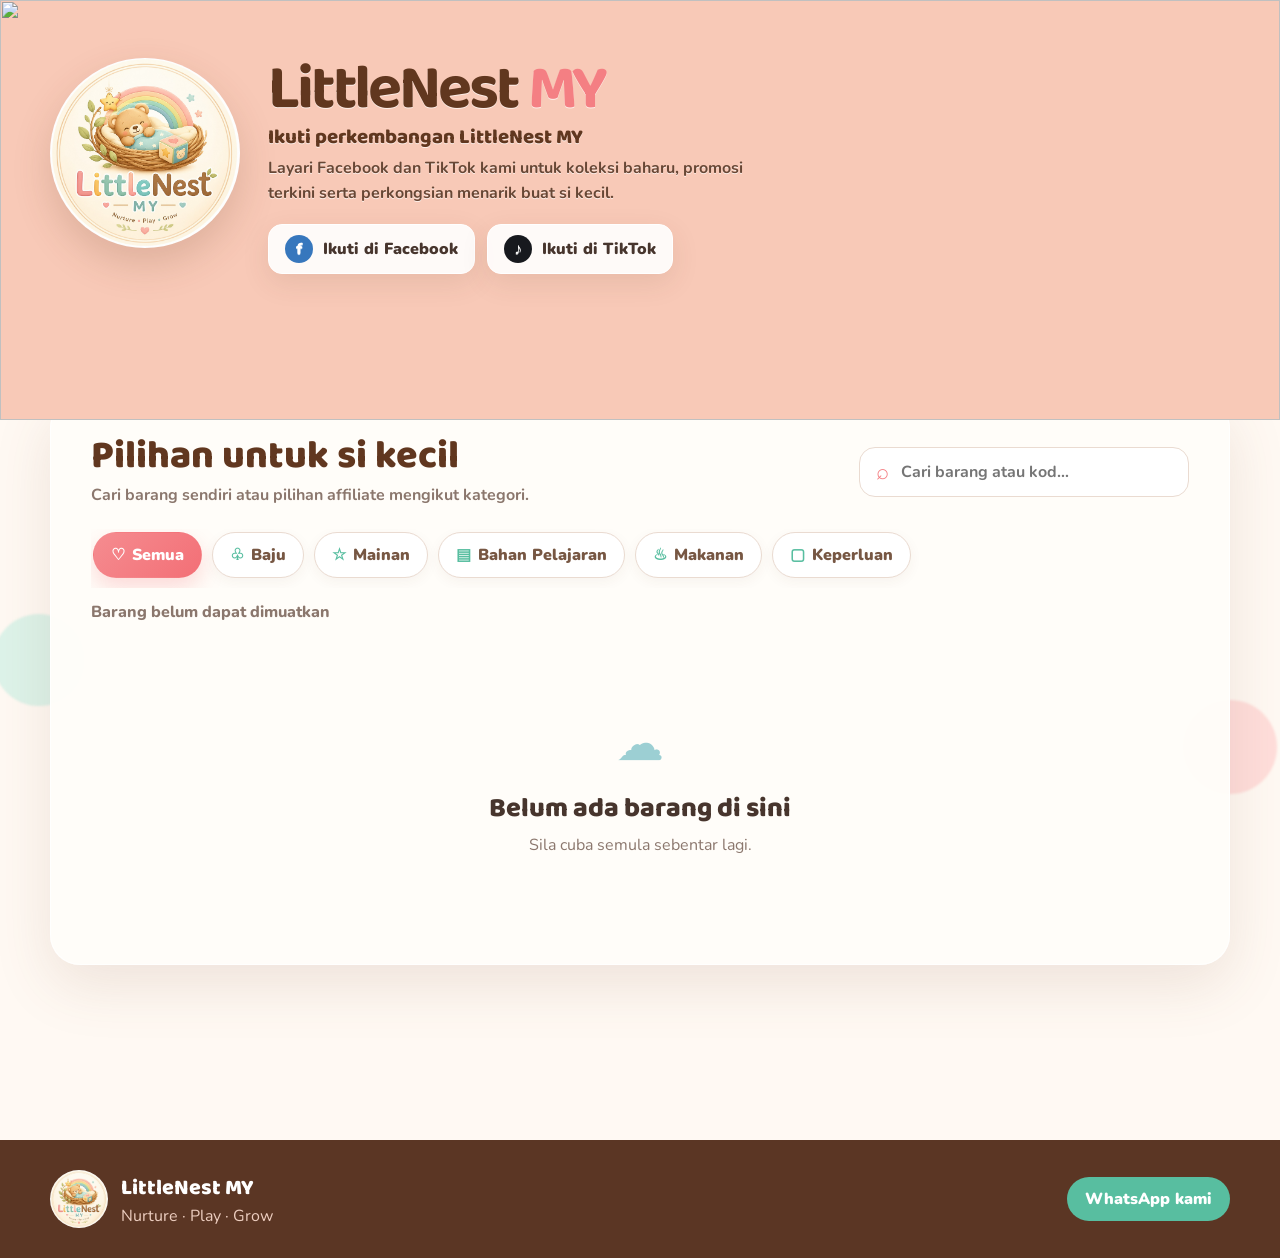
==== commit 27b4178e: "Fix LittleNest cover and side artwork" ====
--- a/index.html
+++ b/index.html
@@ -9,12 +9,12 @@
   <link rel="preconnect" href="https://fonts.googleapis.com">
   <link rel="preconnect" href="https://fonts.gstatic.com" crossorigin>
   <link href="https://fonts.googleapis.com/css2?family=Baloo+2:wght@600;700;800&family=Nunito:wght@400;600;700;800;900&display=swap" rel="stylesheet">
-  <link rel="stylesheet" href="styles.css?v=5">
+  <link rel="stylesheet" href="styles.css?v=6">
   <link rel="stylesheet" href="fixes.css?v=4">
 </head>
 <body class="shop-page">
   <header class="shop-hero">
-    <img class="hero-background" src="assets/nursery-hero.png" alt="" aria-hidden="true">
+    <img class="hero-background" src="assets/exec-5c2a411e-81aa-49b1-9451-d5dafe5401f6.png" alt="" aria-hidden="true">
     <div class="hero-scrim"></div>
     <div class="hero-content">
       <img class="shop-logo" src="assets/littlenest-logo.png" alt="Logo LittleNest MY">
--- a/styles.css
+++ b/styles.css
@@ -75,3 +75,116 @@
   .shop-page .product-grid{grid-template-columns:1fr}
   .shop-page .product-card{grid-template-columns:132px minmax(0,1fr)}
 }
+
+/* Storefront fidelity repair v2 — dedicated desktop/mobile art and visible side scenery */
+.shop-page .shop-hero{
+  min-height:clamp(420px,31.25vw,500px);
+  background:#f8c9b7;
+}
+.shop-page .hero-background{
+  width:100%;
+  height:100%;
+  object-fit:cover;
+  object-position:center;
+}
+.shop-page .hero-scrim{display:none}
+.shop-page .hero-content{
+  width:min(1180px,calc(100% - 56px));
+  min-height:clamp(420px,31.25vw,500px);
+  align-items:flex-start;
+  gap:28px;
+  padding:58px 0 30px;
+}
+.shop-page .shop-logo{
+  width:190px;
+  flex:0 0 auto;
+  box-shadow:0 16px 38px rgba(107,61,36,.18);
+}
+.shop-page .hero-copy{
+  max-width:510px;
+  padding-top:4px;
+  text-shadow:0 1px 0 rgba(255,255,255,.7);
+}
+.shop-page .hero-copy h1{font-size:clamp(3.4rem,4.9vw,4.8rem)}
+.shop-page .hero-copy p{max-width:490px}
+.shop-page main{
+  background:#fff9f3;
+}
+.shop-page main:before,
+.shop-page main:after{
+  display:block;
+  top:30px;
+  bottom:auto;
+  width:clamp(220px,calc((100vw - 1180px)/2 + 115px),310px);
+  height:min(1120px,calc(100vh + 280px));
+  border:0;
+  border-radius:0;
+  box-shadow:none;
+  background-color:transparent;
+  background-repeat:no-repeat;
+  background-size:contain;
+  filter:none;
+  opacity:1;
+}
+.shop-page main:before{
+  left:0;
+  background-image:url("assets/exec-e6e3215d-d6d6-4c15-adc3-ba758b971281.png");
+  background-position:left top;
+}
+.shop-page main:after{
+  right:0;
+  background-image:url("assets/exec-c9fe5ed2-a388-4c31-9e2f-a69467e2e08c.png");
+  background-position:right top;
+}
+.shop-page .catalog-shell{
+  width:min(1180px,calc(100% - 64px));
+  margin:-22px auto 72px;
+  padding:38px 40px;
+}
+.shop-page .product-grid{gap:20px}
+
+@media(max-width:1260px){
+  .shop-page main:before,.shop-page main:after{opacity:.7;width:190px}
+  .shop-page .catalog-shell{width:calc(100% - 64px)}
+}
+
+@media(max-width:1100px){
+  .shop-page .shop-hero,.shop-page .hero-content{min-height:430px}
+  .shop-page .hero-content{padding-top:48px}
+  .shop-page main:before,.shop-page main:after{display:none}
+  .shop-page .catalog-shell{width:calc(100% - 36px);padding:32px}
+}
+
+@media(max-width:780px){
+  .shop-page .shop-hero,.shop-page .hero-content{min-height:680px}
+  .shop-page .hero-background{
+    content:url("assets/exec-716e574d-04ee-42ea-8a60-c03b5a9d0f15.png");
+    object-fit:cover;
+    object-position:center;
+  }
+  .shop-page .hero-content{
+    width:calc(100% - 32px);
+    min-height:680px;
+    justify-content:flex-start;
+    align-items:center;
+    padding:190px 0 118px;
+    gap:8px;
+  }
+  .shop-page .shop-logo{width:126px}
+  .shop-page .hero-copy{padding-top:0;max-width:570px}
+  .shop-page .hero-copy h1{font-size:3.2rem;margin-bottom:2px}
+  .shop-page .hero-copy h2{font-size:1.12rem}
+  .shop-page .hero-copy p{max-width:520px;font-size:.93rem;line-height:1.45;margin-bottom:13px}
+  .shop-page .catalog-shell{margin-top:-18px}
+}
+
+@media(max-width:520px){
+  .shop-page .shop-hero,.shop-page .hero-content{min-height:680px}
+  .shop-page .hero-content{padding:178px 0 122px}
+  .shop-page .shop-logo{width:116px}
+  .shop-page .hero-copy h1{font-size:2.85rem}
+  .shop-page .hero-copy h2{font-size:1.03rem}
+  .shop-page .hero-copy p{font-size:.86rem;line-height:1.42}
+  .shop-page .social-links a{font-size:.78rem;padding:8px 7px}
+  .shop-page .catalog-shell{width:calc(100% - 20px);padding:21px 14px}
+}
